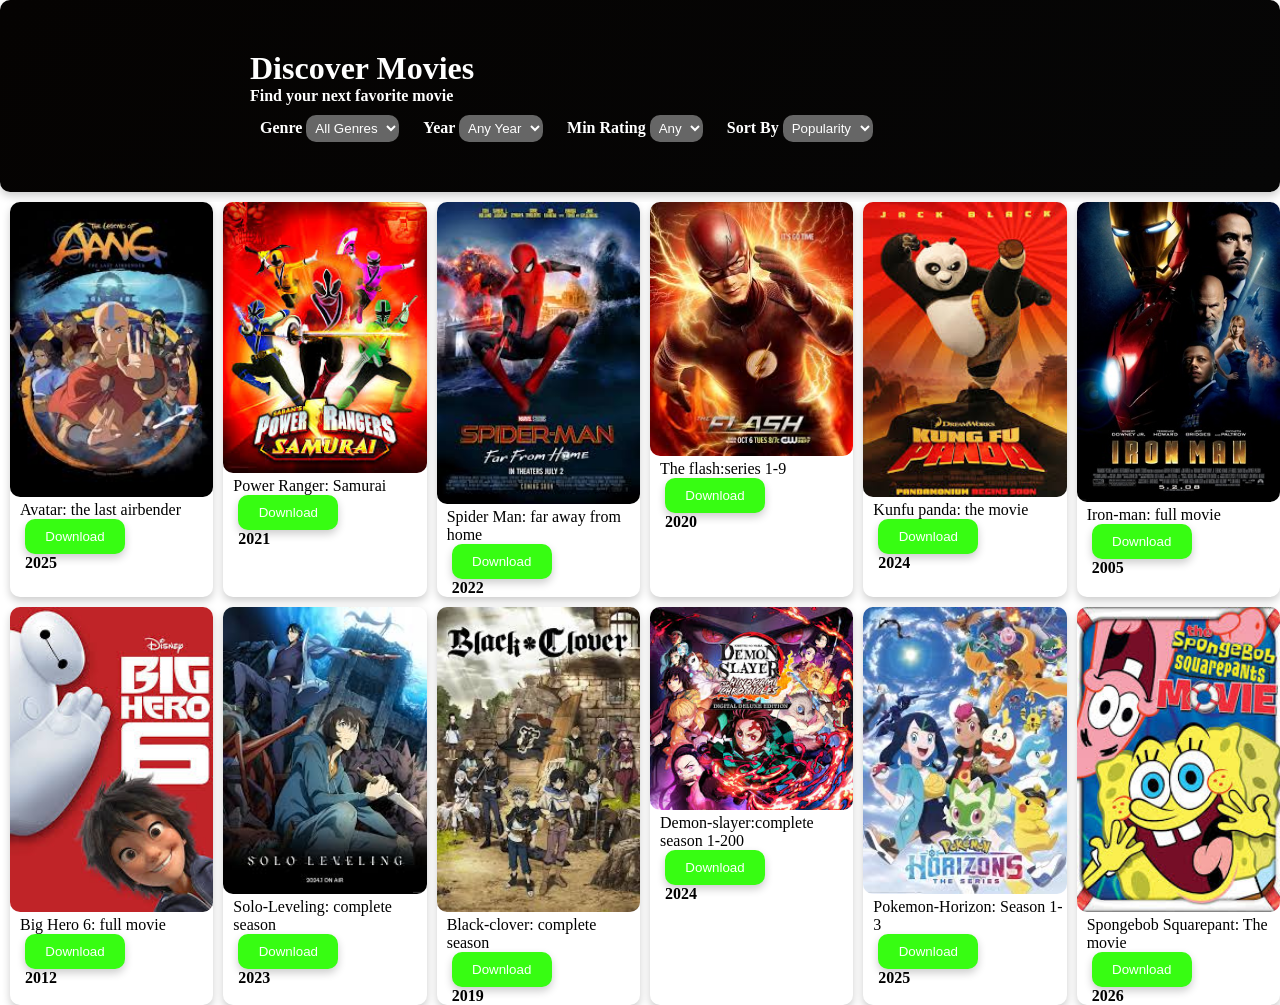
==== front-end/UI.html @ e8b629f6 "first commit" ====
<!DOCTYPE html>
<html lang="en">
<head>
    <meta charset="UTF-8">
    <meta name="viewport" content="width=device-width, initial-scale=1.0">
    <title>movie ui</title>
    <link rel="stylesheet" href="style.css">
    </head>
    <body>
        <header>
    <h3>
            Discover Movies
        </h3>
        <p class='text'>Find your next favorite movie</p>
        <div class='top-side'>
        <nav>

            <a>
                
        <Label>
            Genre
            </Label>
        <select>
        <option>All Genres</option>
        </select>
    </a>

        <a>
        <label>
            Year
        </label>
        <select>
            <option value=""> Any Year</option>
        </select>
        </a>

        <a>
        <label>
            Min Rating
        </label>
        <select>
            <option>Any</option>
        </select>
        </a>

        <a>
        <label>
            Sort By
        </label>
        <select>
            <option>
                Popularity
            </option>
        </select>
        </a>

    </nav>
        </div>
    </header>




    <div class='movie-container'>
        
    <div class='item'>
        <img   class='product'  src="./movie-images/images (2).jpg" alt=" img 1">
        <p>
            Avatar: the last airbender 
        </p>
        <button>Download  </button>
        <h4>2025</h4>
    </div>
    <div class='item'>
        <img class='product' src="./movie-images/images (5).jpg" alt=" img 2">
    <p>
        Power Ranger: Samurai
    </p>
    <button>Download</button>
    <h4>2021</h4>
    </div>
    <div class='item'>
        <img  class='product' src="./movie-images/images (7).jpg" alt="img">
    <p>
        Spider Man:
        far away from home
    </p>
    <button>
        Download
    </button>
    <h4>
        2022
    </h4>
    </div>
    <div class='item'> 
        <img class='product'  src="./movie-images/images (8).jpg" alt="img 3">
    <p>
        The flash:series 1-9
    </p>
    <button>
        Download
        
    </button>
    <h4>
    2020
    </h4>
    </div>
    <div class='item'>
         <img class='product' src="./movie-images/images.jpg" alt="img 3">
    <p>
        Kunfu panda: the movie
    </p>
    <button>Download</button>
    <h4>
        2024
    </h4>
    </div>
    <div class='item'>
        <img  class='product' src="./movie-images/Iron_Man_(2008_film)_poster.jpg" alt="img 4"><p>
        Iron-man: full movie
    </p>
    <button>Download</button>
        <h4>
            2005
        </h4></div>

        <div class='item'>
            <img class='product'  src="./movie-images/images (1).jpg" alt=" img 5">
        <p>
            Big Hero 6: full movie
        </p>
        <button>
            Download
        </button>
    <h4>
        2012
    </h4>
    </div>
        <div class='item'> 
            <img class='product'  src="./movie-images/images (11).jpg" alt="img 6">
        <p>
            Solo-Leveling: complete season
        </p>
        <button>
            Download
        </button>
    <h4>
        2023
    </h4>
    </div>
        <div class='item'>
            <img class='product' src="./movie-images/images (10).jpg" alt="img 7">
        <p>
            Black-clover:
            complete season
        </p>
        <button>Download</button>
    <h4>
        2019
    </h4>
    </div>
        <div class='item'><img class='product'  src="./movie-images/images (12).jpg" alt="img 8">
        <p>
            Demon-slayer:complete season
            1-200
        </p>
        <button>
            Download
        </button>
    <h4>
        2024
    </h4>
    </div>
        <div class='item'>
            <img class='product' src="./movie-images/images (13).jpg" alt=" img 9"><p>
            Pokemon-Horizon:
            Season 1-3
        </p>
        <button>
            Download
        </button>
        <h4>
            2025
        </h4>
    </div>
        <div class='item'> 
            <img class='product' src="./movie-images/images (14).jpg" alt="">
        <p>
            Spongebob Squarepant:
            The movie
        </p>
        <button>
            Download
        </button>
        <h4>
            2026
        </h4>
    </div>
</div>
</body>
</html>
---- front-end/style.css ----
*{
    margin: 0;
    padding: 0;
}

body{
    background: linear-gradient();
}

header{
    background: linear-gradient(135deg, #050302,#060606)
    ;
    padding: 50px;
    box-shadow: 0 4px 8px 0 rgba(0, 0, 0, 0.2);
    border-radius: 10px;
    
}


nav a{
        margin: 10px 10px;
        color: #fff;
        font-weight: bold;

    }
    .movie-container{
        display: grid;
        grid-template-columns: repeat(6,1fr);
        grid-template-rows: repeat(6);
        margin-top: 10px;
        column-gap: 10px;
        row-gap: 10px;
        margin-left: 10px;
        background-color: #fff;
        

}

.item{
    box-shadow: 0 4px 8px 0 rgba(0, 0, 0, 0.2);
    transition:0.4 ;
    border-radius: 10px;
    cursor: pointer;
    transition:transform 0.5s eaf ;


}
.item:hover{
    box-shadow: 0 8px 16px 0 rgba(0, 0, 0, 0.2) ;
    transform: scale(1.05);
    

}

p{
    display: block;
    margin-left: 10px;
}

    
    .product{
        width: 100%;
        border-radius: 10px;
    }

    h4{
        margin-left: 15px;
    }

    button{
        margin-left: 15px;
        width: 100px;
        padding: 10px;
        border-radius: 10px;
        background-color: #37fd12;
        color: #fff;
        border: none;
        cursor: pointer;
        box-shadow: 0 4px 8px rgba(0, 0, 0, 0.2);
    }

    button:hover{
        background-color: black;
        transition: 0.4s;
        opacity: 0.8;
    }

    .icons{
        width: 5px;
        
    }
    .text{
        margin-left: 200px;
        color: #fff;
        font-weight: bold;
        margin-bottom: 10px;
        
    }

    h3{
        margin-left: 200px;
        color: #fff;
        font-weight: bold;
        font-size: 2em;
        
    }
    .side-panel{
        display: flex;
        flex-direction: column;
        max-width: 200px;
        background-color: black;

    }

    .component{
        width: 50px;
    }

    .top-side{
        margin-left: 200px;
    }
    .panel-component{
        flex:  1; 
    }

    select{
        background: rgba(128, 128, 128, 0.79);
        color: #fff;
        font-weight: light;
        padding: 5px;
        border-radius: 10px;
        border: none;
    }

    option{
        color: #fff;
    }
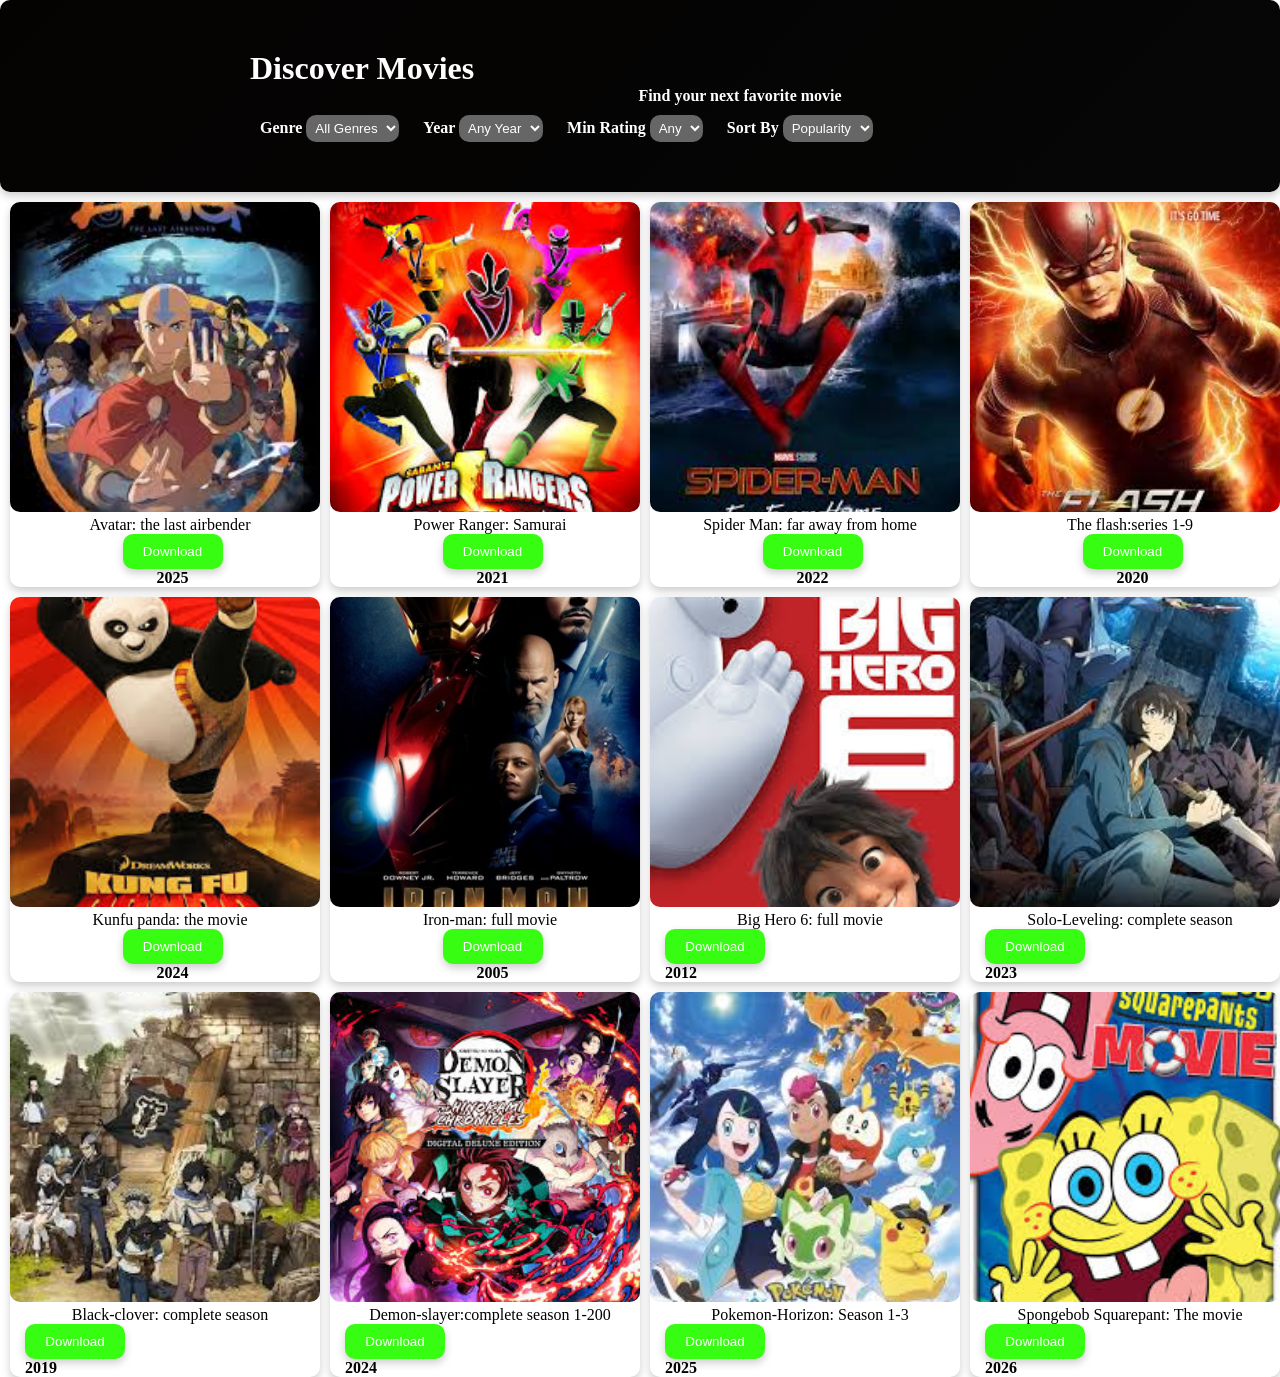
==== commit 25bab233: "made changes to ui" ====
--- a/front-end/UI.html
+++ b/front-end/UI.html
@@ -61,26 +61,33 @@
 
 
 
-    <div class='movie-container'>
+    <div class='movie-container 
+    js-container-grid'>
         
     <div class='item'>
         <img   class='product'  src="./movie-images/images (2).jpg" alt=" img 1">
+        <div class="content">
         <p>
             Avatar: the last airbender 
         </p>
         <button>Download  </button>
         <h4>2025</h4>
+        </div>
     </div>
     <div class='item'>
         <img class='product' src="./movie-images/images (5).jpg" alt=" img 2">
+        <div class="content">
     <p>
         Power Ranger: Samurai
     </p>
     <button>Download</button>
     <h4>2021</h4>
     </div>
+    </div>
+
     <div class='item'>
         <img  class='product' src="./movie-images/images (7).jpg" alt="img">
+        <div class="content">
     <p>
         Spider Man:
         far away from home
@@ -92,8 +99,10 @@
         2022
     </h4>
     </div>
+    </div>
     <div class='item'> 
         <img class='product'  src="./movie-images/images (8).jpg" alt="img 3">
+        <div class="content">
     <p>
         The flash:series 1-9
     </p>
@@ -105,8 +114,10 @@
     2020
     </h4>
     </div>
+    </div>
     <div class='item'>
          <img class='product' src="./movie-images/images.jpg" alt="img 3">
+         <div class="content">
     <p>
         Kunfu panda: the movie
     </p>
@@ -115,14 +126,19 @@
         2024
     </h4>
     </div>
-    <div class='item'>
-        <img  class='product' src="./movie-images/Iron_Man_(2008_film)_poster.jpg" alt="img 4"><p>
+    </div>
+    <div class='item'>
+        <img  class='product' src="./movie-images/Iron_Man_(2008_film)_poster.jpg" alt="img 4">
+        <div class="content">
+        <p>
         Iron-man: full movie
     </p>
     <button>Download</button>
         <h4>
             2005
-        </h4></div>
+        </h4>
+        </div>
+    </div>
 
         <div class='item'>
             <img class='product'  src="./movie-images/images (1).jpg" alt=" img 5">
@@ -197,5 +213,6 @@
         </h4>
     </div>
 </div>
+<script src="./scripts/main.js"></script>
 </body>
 </html>
--- a/front-end/style.css
+++ b/front-end/style.css
@@ -25,8 +25,7 @@
     }
     .movie-container{
         display: grid;
-        grid-template-columns: repeat(6,1fr);
-        grid-template-rows: repeat(6);
+        grid-template-columns: repeat(auto-fit, minmax(250px, 1fr));
         margin-top: 10px;
         column-gap: 10px;
         row-gap: 10px;
@@ -55,6 +54,7 @@
 p{
     display: block;
     margin-left: 10px;
+    text-align: center;
 }
 
     
@@ -69,6 +69,7 @@
 
     button{
         margin-left: 15px;
+        
         width: 100px;
         padding: 10px;
         border-radius: 10px;
@@ -134,4 +135,15 @@
 
     option{
         color: #fff;
+    }
+
+    .product{
+        object-fit: cover;
+        aspect-ratio: 1/1;
+    }
+
+    .content{
+        text-align: center;
+        justify-content: center;
+        align-items: center;
     }
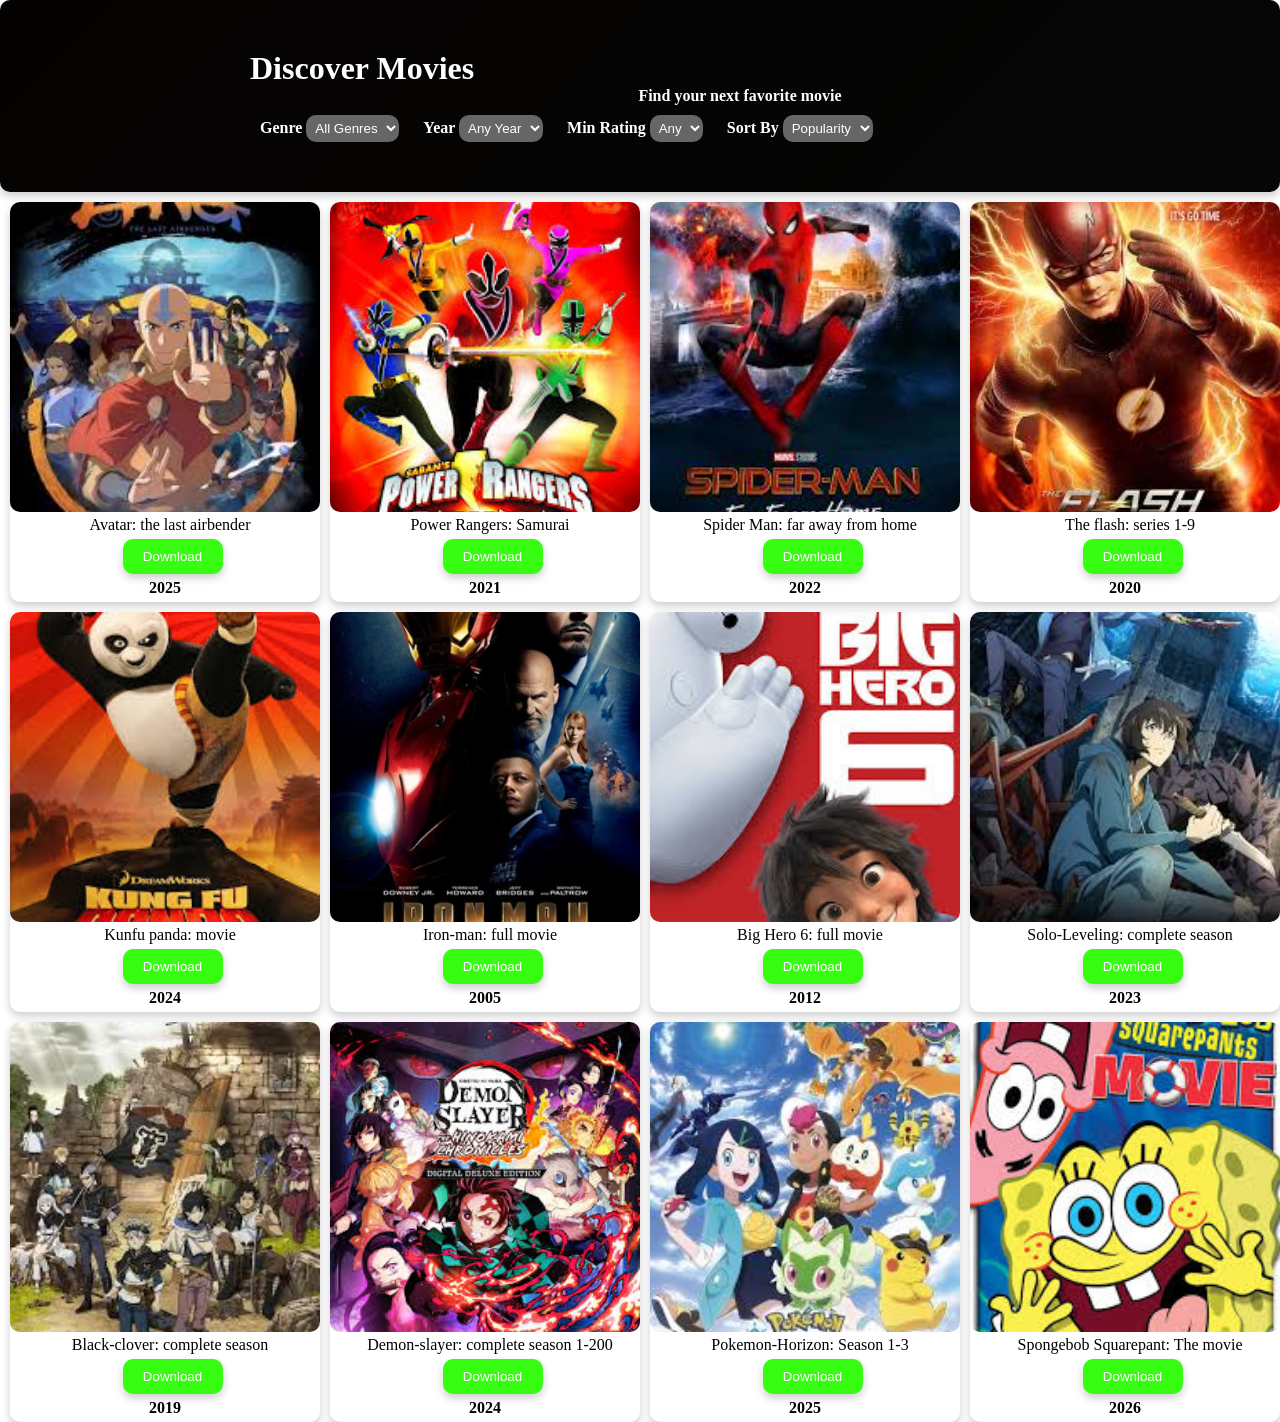
==== commit 8e1bd07c: "use dom manipulation and styles" ====
--- a/front-end/UI.html
+++ b/front-end/UI.html
@@ -215,4 +215,6 @@
 </div>
 <script src="./scripts/main.js"></script>
 </body>
-</html>+</html>
+
+
--- a/front-end/style.css
+++ b/front-end/style.css
@@ -28,7 +28,7 @@
         grid-template-columns: repeat(auto-fit, minmax(250px, 1fr));
         margin-top: 10px;
         column-gap: 10px;
-        row-gap: 10px;
+        gap: 10px;
         margin-left: 10px;
         background-color: #fff;
         
@@ -55,6 +55,7 @@
     display: block;
     margin-left: 10px;
     text-align: center;
+    
 }
 
     
@@ -63,8 +64,9 @@
         border-radius: 10px;
     }
 
-    h4{
-        margin-left: 15px;
+    .content h4{
+        margin-top: 5px;
+        margin-bottom: 5px;
     }
 
     button{
@@ -78,6 +80,7 @@
         border: none;
         cursor: pointer;
         box-shadow: 0 4px 8px rgba(0, 0, 0, 0.2);
+        margin-top: 5px;
     }
 
     button:hover{
